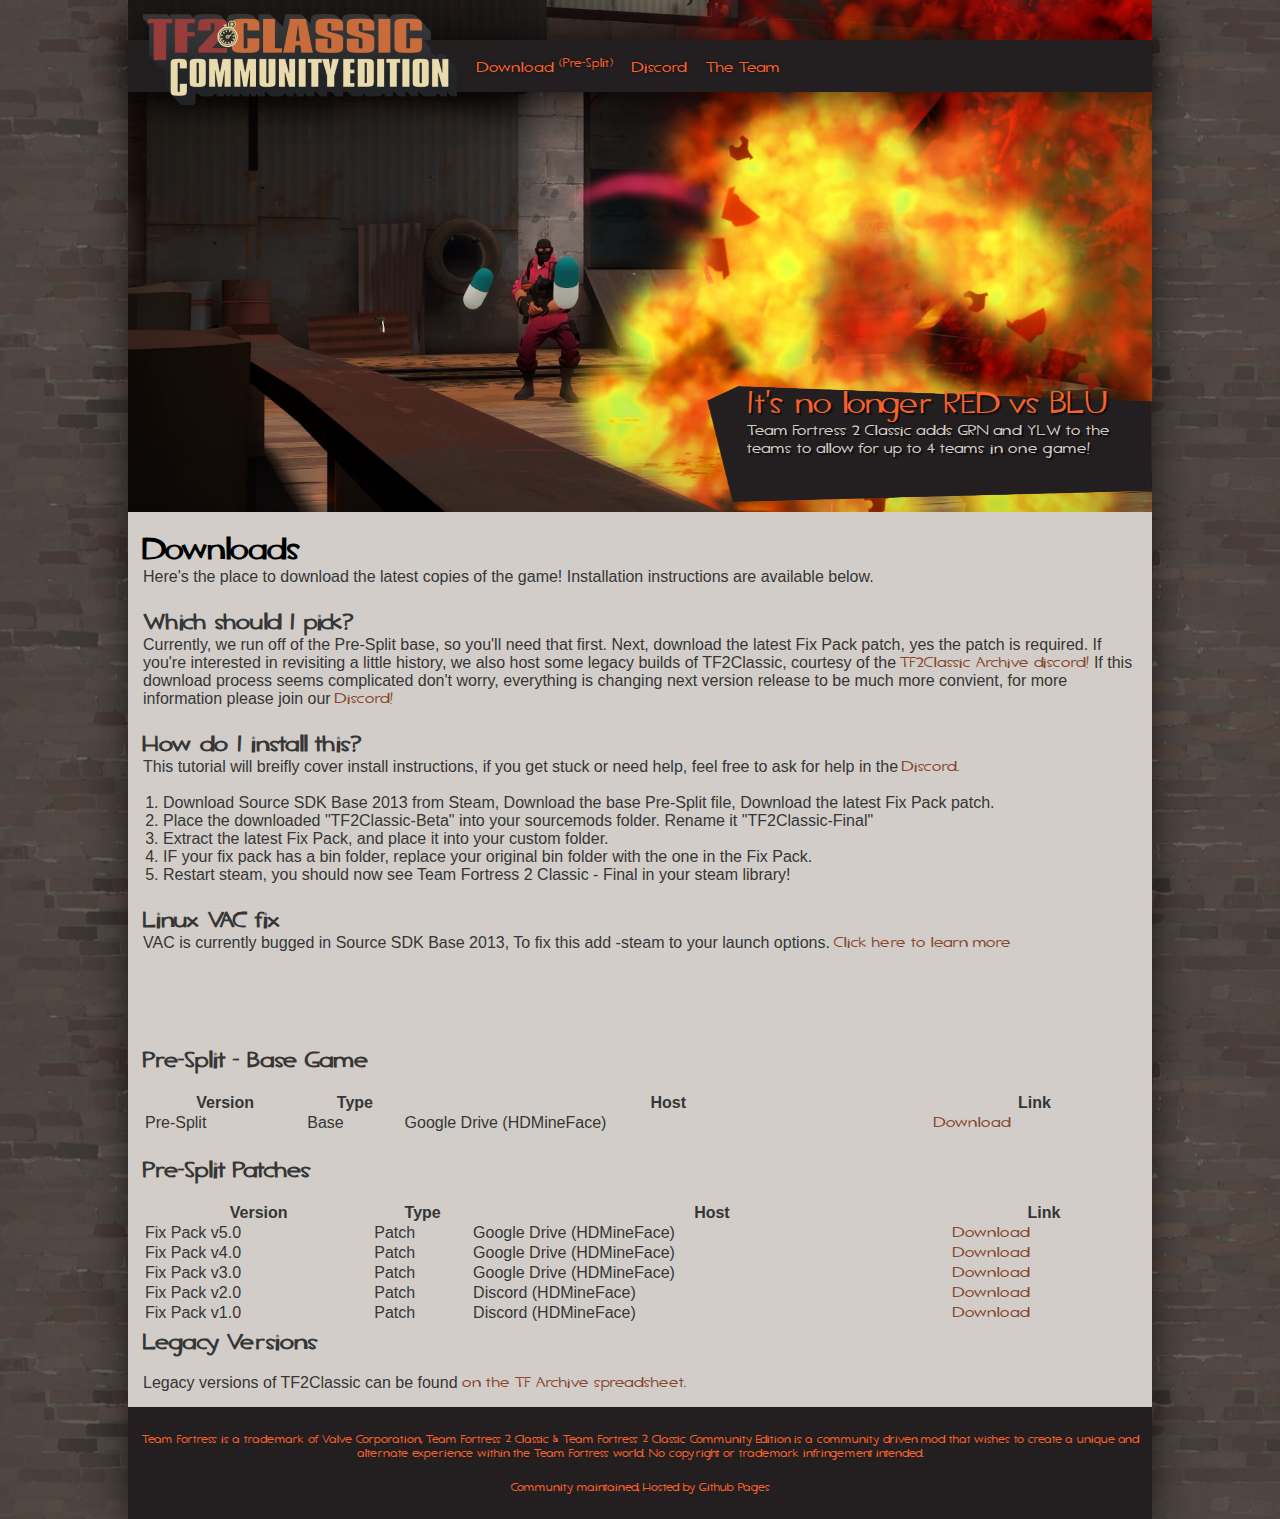
==== download.html @ 8db0d185 "INITIAL COMMIT" ====
<!DOCTYPE html>
<html>
<head>
<title>TF2 Classic - Downloads</title>
<link rel="icon" type="image/x-icon" href="content/favicon.png">
<meta name="viewport" content="width=device-width, initial-scale=1" />
<meta http-equiv="Content-Type" content="text/html;charset=utf-8" />
<link href="css/style.css?v=2006" rel="stylesheet" type="text/css" />
<link href="css/mobile.css?v=2006" media="(max-width: 1100px)" rel="stylesheet" type="text/css" />
<script src="https://cdnjs.cloudflare.com/ajax/libs/jquery/2.1.4/jquery.min.js"></script>
</head>
<body>
<div id="wrapper">
<div id="links">
<span id="link_wrapper">
					<a href="index.html" id="logo_link_link"><img id="logo_link" src="content/newlogo.png" alt="Home"><span id="logo_link_text">Home</span></a>
					<a href="download.html">Download <sup>(Pre-Split)</sup></a>
					<a href="https://discord.gg/7JStYpQbwM" target="_blank">Discord</a>
					<!--<a href="wiki/">Wiki</a>-->
					<a href="theteam.html">The Team</a>

</span>
</div>
<div id="content" class="row">
<div id="header">
<div id="info_box">
<p id="info_h1">It's no longer RED vs BLU</p><p id="info_body">Team Fortress 2 Classic adds GRN and YLW to the teams to allow for up to 4 teams in one game!</p> </div>
</div>
<div id="body">
<h1>Downloads</h1>
<p>
Here's the place to download the latest copies of the game! Installation
instructions are available below.  
</p>
<br />
<h2>Which should I pick?</h2>
<p>
Currently, we run off of the Pre-Split base, so you'll need that first.  Next, download the latest Fix Pack patch, yes the patch is required.  If you're interested in 
revisiting a little history, we also host some legacy builds of TF2Classic, courtesy of the <a rel="nofollow" target="_blank" href="https://discord.gg/Wd7UVA6">TF2Classic Archive discord!</a>
If this download process seems complicated don't worry, everything is changing next version release to be much more convient, for more information please join our <a rel="nofollow" target="_blank" href="https://discord.gg/7JStYpQbwM">Discord!</a>
</p>
<br />
<h2>How do I install this?</h2>
<p>
This tutorial will breifly cover install instructions, if you get stuck or need help, feel free to ask for help in the <a rel="nofollow" target="_blank" href="https://discord.gg/7JStYpQbwM">Discord.</a><br><br>
<ol>
	<li>Download Source SDK Base 2013 from Steam, Download the base Pre-Split file, Download the latest Fix Pack patch.</li>
	<li>Place the downloaded "TF2Classic-Beta" into your sourcemods folder.  Rename it "TF2Classic-Final"</li>
	<li>Extract the latest Fix Pack, and place it into your custom folder.</li>
	<li>IF your fix pack has a bin folder, replace your original bin folder with the one in the Fix Pack.</li>
	<li>Restart steam, you should now see Team Fortress 2 Classic - Final in your steam library!</li>
</ol>
</p>
<br />
<h2>Linux VAC fix</h2>
<p>
VAC is currently bugged in Source SDK Base 2013, To fix this add -steam to your launch options.
<a href="https://support.steampowered.com/kb_article.php?ref=1040-JWMT-2947">Click here to learn more</a> <!--chat is this real-->
</p>
<br /><br /><br /><br /><br />
<p>
<h2>Pre-Split - Base Game</h2><br>
<table width="100%">
<tr>
<th>Version</th>
<th>Type</th>
<th>Host</th>
<th>Link</th>
</tr>
<tr>
<td>Pre-Split</td>
<td>Base</td>
<td>Google Drive (HDMineFace)</td>
<td><a href="https://drive.google.com/file/d/1mcj-W50K_67Esx6Dm3X7Z6Ss87gpLYz_/view" target="_blank">Download</a></td>
</tr>
</table>
<br>
<h2>Pre-Split Patches</h2><br>
<table width="100%">
<tr>
<th>Version</th>
<th>Type</th>
<th>Host</th>
<th>Link</th>
</tr>
<tr>
<td>Fix Pack v5.0</td>
<td>Patch</td>
<td>Google Drive (HDMineFace)</td>
<td><a href="https://drive.google.com/file/d/12K1KB7Wfsn54fZXO998Hi6PZSD3HfFP9/view" target="_blank">Download</a></td>
</tr>
<tr>
<td>Fix Pack v4.0</td>
<td>Patch</td>
<td>Google Drive (HDMineFace)</td>
<td><a href="https://drive.google.com/file/d/1LiQtRQ_v2WaLkdJrACrVoSXcyKBgucEl/view" target="_blank">Download</a></td>
</tr>
<tr>
<td>Fix Pack v3.0</td>
<td>Patch</td>
<td>Google Drive (HDMineFace)</td>
<td><a href="https://drive.google.com/file/d/1knxQzTIyWs5ltkPw5pcz5ayWauBz09x5/view" target="_blank">Download</a></td>
</tr>
<tr>
<td>Fix Pack v2.0</td>
<td>Patch</td>
<td>Discord (HDMineFace)</td>
<td><a href="https://cdn.discordapp.com/attachments/805562827304599585/806686668547555369/TF2c_Fix_Pack_v2.7z?ex=65f24881&is=65dfd381&hm=160febdf390e6d7568b8726cb91642770b8215f9e94faa49e813422758547661&" target="_blank">Download</a></td>
</tr>
<tr>
<td>Fix Pack v1.0</td>
<td>Patch</td>
<td>Discord (HDMineFace)</td>
<td><a href="https://cdn.discordapp.com/attachments/805567568899211265/805601078447833108/TF2c_FIX_PACK_v1.7z?ex=65f78ff8&is=65e51af8&hm=87f4d8f2254c68b0dea73985b55d25ccab9ba93156c043c28b1d67433fbe71c7&" target="_blank">Download</a></td>
</tr>
</table>
<h2>Legacy Versions</h2><br>
<p>Legacy versions of TF2Classic can be found <a href="https://docs.google.com/spreadsheets/d/1nrf9eDrGGKlB16_8RR-Fq1ERu5PinhDa-HQnFAqVSZM/edit#gid=1480386432" target="_blank">on the TF Archive spreadsheet.</a></p>
</p>
 </div>
<div id="footer">
<span class="row">
<p>
							Team Fortress is a trademark of Valve Corporation, Team Fortress 2 Classic & 
							Team Fortress 2 Classic Community Edition is a community driven mod that 
							wishes to create a unique and alternate experience within the Team Fortress world.
							No copyright or trademark infringement intended.
</p>
<p>
<a href="https://pages.github.com/" title="Community maintained, Hosted by Github Pages">Community maintained, Hosted by Github Pages</a>
</p>
</span>
</div>
</div>
</div>
</body>
</html>
---- css/style.css ----
@import url(fonts/tf2_font.css);

*
{
	padding: 0px;
	margin: 0px;
}

body
{
	background: #4c433f;
	background-image: url( "../content/brick_wall_tall.png" );
	background-repeat: repeat-y;
	background-position: center center;
}

html, body, #wrapper
{
	min-width: 1024px;
	width: 100%;
	color: #363636;
}

img
{
	border: 0px;
}

a
{
	color: #F9612C;
	text-decoration: none;
	font-family: "tf2secondary";
}

a:hover
{
	color: #F9612C;
	text-decoration: underline;
}

#wrapper
{
	width: 100%;
}

#content
{
	box-shadow: 0px 10px 40px rgba( 0, 0, 0, 0.66 );
}

#links
{
	position: absolute;
	top: 40px;
	left: 50%;
	width: 100%;
	max-width: 1024px;
	margin-left: -512px;
	background: #231F20;
	box-shadow: 0px 10px 40px -7.5px rgba( 0, 0, 0, 0.66 ), 0px -10px 40px -7.5px rgba( 0, 0, 0, 0.66 );
	z-index: 1;
}

#links a
{
	padding-right: 15px;
	text-shadow: 0px 0px 3px rgba( 0, 0, 0, 0.5 );
}

#link_wrapper
{
	padding: 15px;
	padding-left: 330px;
	display: block;
	width: 679px;
}

#logo_link
{
	position: absolute;
	top: -30px;
	left: 15px;
	transition: 0.3s all;
}

#logo_link:hover
{
	filter: contrast( 0.5 ) brightness( 1.5 );
	-webkit-filter: contrast( 0.5 ) brightness( 1.5 );
}

#logo_link_text
{
	display: inline-block;
	width: 0px;
	overflow: hidden;
}

.row
{
	width: 1024px;
	display: block;
	margin: auto;
}

#header
{
	background-image: url( "../content/banner_image_beta3.png?cache=0" );
	background-size: cover;
	background-position: center center;
	box-shadow: inset 0px 0px 200px rgba( 0, 0, 0, 0.4 );
	position: relative;
	height: 512px;
}

#body
{
	padding: 15px;
	background: #D2CDC8;
	font-family: arial, helvetica;
	position: relative;
}

#body h1, #body h2
{
	padding-top: 5px;
	font-family: "tf2secondary";
}

#body h1, #body h1 a
{
	color: #000;
}

#body a
{
	color: #88472E;
}

#posts
{
	display: inline-block;
	width: 738px;
}

#side
{
	display: inline-block;
	width: 234px;
	padding: 15px;
	margin-left: 8px;
	background: rgba( 100, 100, 100, 0.1 );
	position: absolute;
	top: 0px;
	bottom: 0px;
	right: 0px;
	overflow-y: auto;
}

.side_h1
{
	font-size: 25px;
	font-family: "tf2secondary";
}

.post img
{
	max-width: 100%;
}

#side img
{
	width: 100%;
}

#footer
{
	text-align: center;
	font-family: "tf2secondary";
	background: #231F20;
	color: #F9612C;
	z-index: 1;
	padding: 15px;
	padding-left: 0px;
	padding-right: 0px;
	font-size: 12px;
}

.post
{
	padding-bottom: 20px;
}

#footer p
{
	padding: 10px;
}

li
{
	margin-left: 20px;
}

td
{
	vertical-align: text-top;
}

#info_box
{
	position: absolute;
	bottom: 10px;
	right: 0px;
	background-image: url( "../content/infobox.png" );
	background-size: 100% 100%;
	padding-top: 0px;
	padding-left: 40px;
	padding-right: 5px;
	padding-bottom: 10px;
	width: 400px;
}

#info_h1
{
	font-family: "tf2secondary";
	font-size: 32px;
	text-shadow: 2px 2px 1px rgba( 0, 0, 0, 0.66 );
	color: #F9612C;
}

#info_body
{
	font-family: "tf2secondary";
	text-shadow: 2px 2px 1px rgba( 0, 0, 0, 0.66 );
	color: #D2CDC8;
	min-height: 70px;
	max-height: 135px;
	overflow-y: auto;
}

.post_content img
{
	display: block;
	margin: auto;
}
---- css/mobile.css ----
html, body, #wrapper
{
	min-width: 0px;
}

#links
{
	position: absolute;
	top: 40px;
	left: 0px;
	max-width: 100%;
	margin-left: 0px;
	overflow: hidden;
}

#link_wrapper
{
	width: 100%;
	padding-left: 0px;
	padding-right: 0px;
	text-align: center;
}

#logo_link
{
	width: 0px;
}

#logo_link_text
{
	width: auto;
	display: inline;
}

#content, .row, #links
{
	width: 100%;
}

#header
{
	height: 300px;
}

#posts
{
	display: inline-block;
	width: 100%;
}

#side
{
	display: inline-block;
	width: 0%;
	opacity: 0;
}

#header #webgl_slider
{
	width: 0px;
	height: 0px;
	opacity: 0;
}

#header:hover #webgl_slider
{
	opacity: 0;
}

#info_box
{
	width: 0px;
	height: 0px;
	opacity: 0;
	position: absolute;
	top: 0px;
	left: 0px;
	padding: 0px;
}
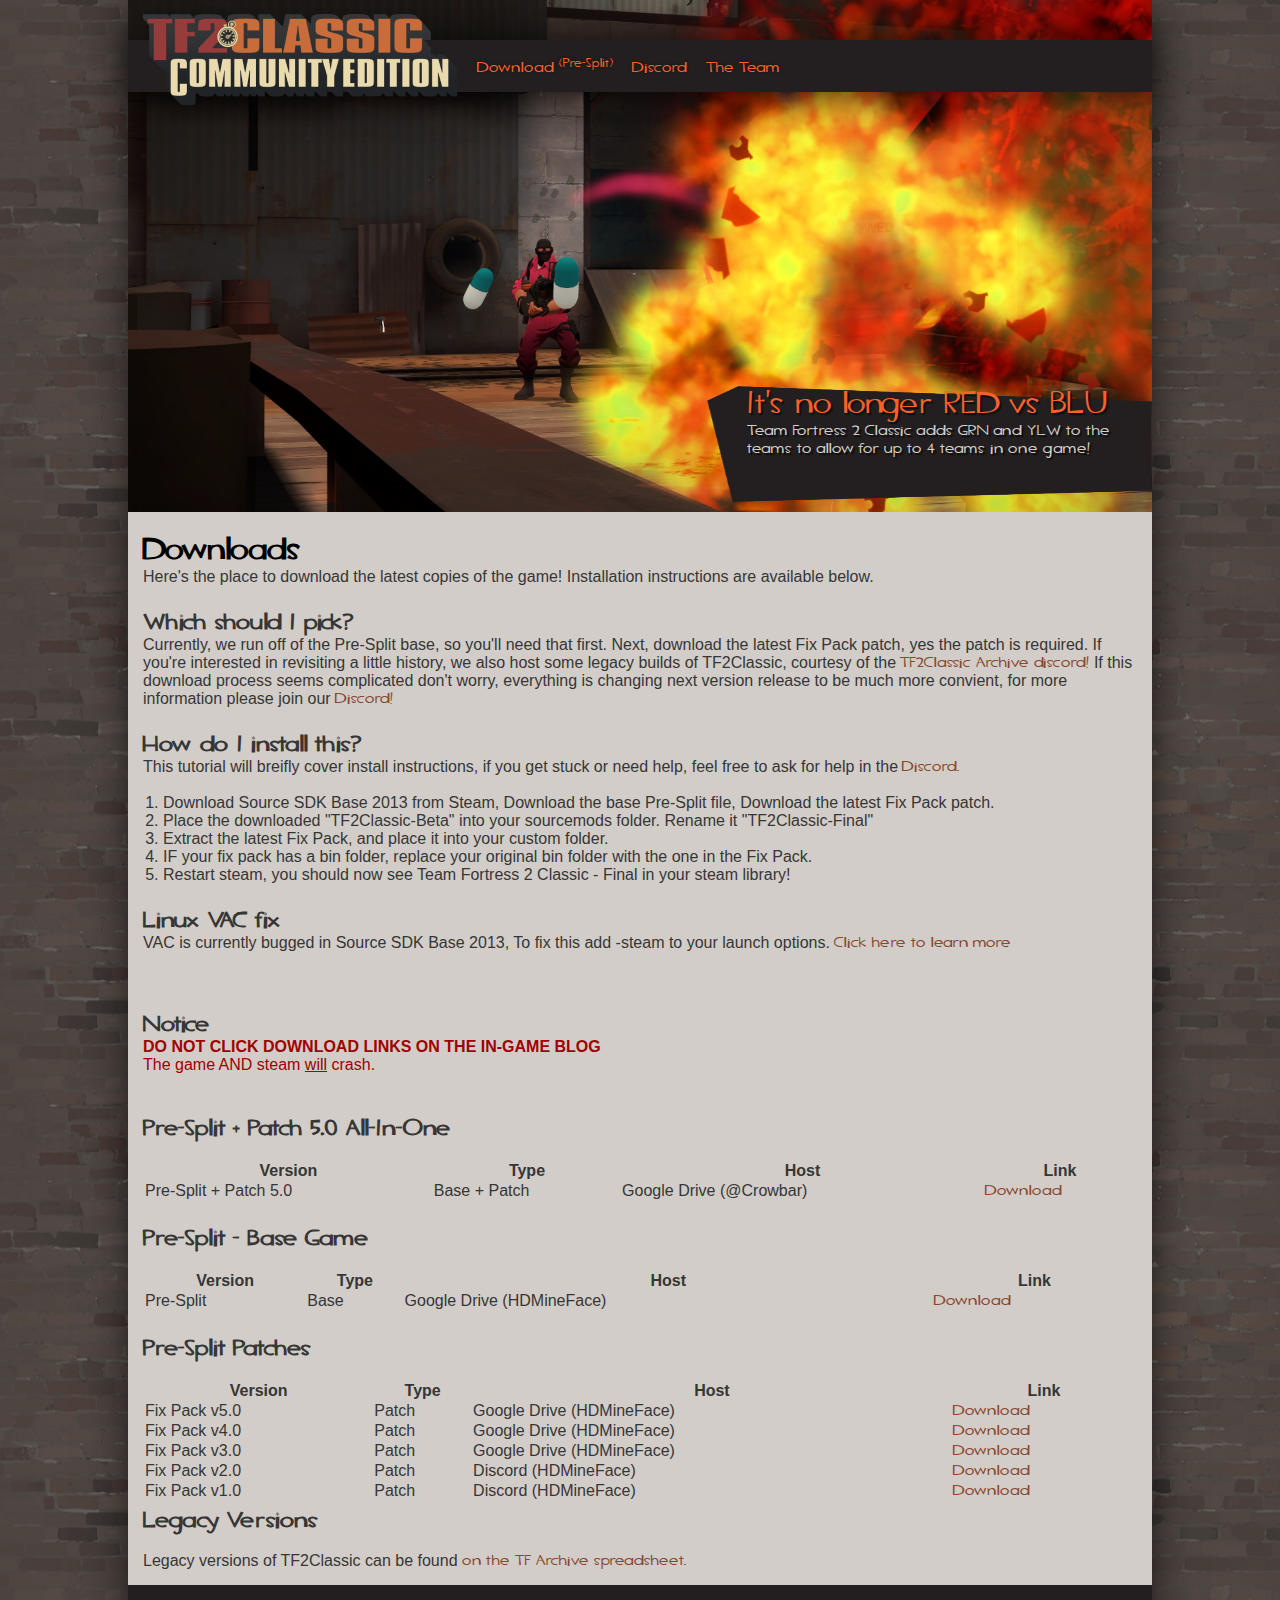
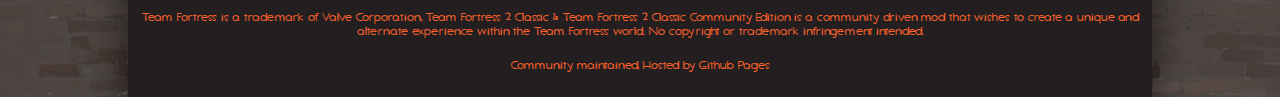
==== commit 40e5971f: "Fixed some grammar, re-explained some things." ====
--- a/download.html
+++ b/download.html
@@ -7,7 +7,13 @@
 <meta http-equiv="Content-Type" content="text/html;charset=utf-8" />
 <link href="css/style.css?v=2006" rel="stylesheet" type="text/css" />
 <link href="css/mobile.css?v=2006" media="(max-width: 1100px)" rel="stylesheet" type="text/css" />
-<script src="https://cdnjs.cloudflare.com/ajax/libs/jquery/2.1.4/jquery.min.js"></script>
+<!--<script src="https://cdnjs.cloudflare.com/ajax/libs/jquery/2.1.4/jquery.min.js"></script>  tbh i dont know what this does lol-->
+	<meta property="og:type" content="website">
+	<meta property="og:title" content="TF2 Classic - A TF2 Mod!" />
+	<meta property="og:description" content="Team Fortress 2 Classic: Community Edition is a community archival project for TF2c's cut Deathmatch mode and all of it's content." />
+	<meta property="og:url" content="https://hdmineface.github.io/index" />
+	<meta property="og:image" content="https://hdmineface.github.io/banner.png" />
+	<meta name="twitter:card" content="summary_large_image">
 </head>
 <body>
 <div id="wrapper">
@@ -15,7 +21,7 @@
 <span id="link_wrapper">
 					<a href="index.html" id="logo_link_link"><img id="logo_link" src="content/newlogo.png" alt="Home"><span id="logo_link_text">Home</span></a>
 					<a href="download.html">Download <sup>(Pre-Split)</sup></a>
-					<a href="https://discord.gg/7JStYpQbwM" target="_blank">Discord</a>
+					<a href="https://discord.gg/7JStYpQbwM">Discord</a>
 					<!--<a href="wiki/">Wiki</a>-->
 					<a href="theteam.html">The Team</a>
 
@@ -36,13 +42,13 @@
 <h2>Which should I pick?</h2>
 <p>
 Currently, we run off of the Pre-Split base, so you'll need that first.  Next, download the latest Fix Pack patch, yes the patch is required.  If you're interested in 
-revisiting a little history, we also host some legacy builds of TF2Classic, courtesy of the <a rel="nofollow" target="_blank" href="https://discord.gg/Wd7UVA6">TF2Classic Archive discord!</a>
+revisiting a little history, we also host some legacy builds of TF2Classic, courtesy of the <a href="https://discord.gg/Wd7UVA6">TF2Classic Archive discord!</a>
 If this download process seems complicated don't worry, everything is changing next version release to be much more convient, for more information please join our <a rel="nofollow" target="_blank" href="https://discord.gg/7JStYpQbwM">Discord!</a>
 </p>
 <br />
 <h2>How do I install this?</h2>
 <p>
-This tutorial will breifly cover install instructions, if you get stuck or need help, feel free to ask for help in the <a rel="nofollow" target="_blank" href="https://discord.gg/7JStYpQbwM">Discord.</a><br><br>
+This tutorial will breifly cover install instructions, if you get stuck or need help, feel free to ask for help in the <a href="https://discord.gg/7JStYpQbwM">Discord.</a><br><br>
 <ol>
 	<li>Download Source SDK Base 2013 from Steam, Download the base Pre-Split file, Download the latest Fix Pack patch.</li>
 	<li>Place the downloaded "TF2Classic-Beta" into your sourcemods folder.  Rename it "TF2Classic-Final"</li>
@@ -57,9 +63,29 @@
 VAC is currently bugged in Source SDK Base 2013, To fix this add -steam to your launch options.
 <a href="https://support.steampowered.com/kb_article.php?ref=1040-JWMT-2947">Click here to learn more</a> <!--chat is this real-->
 </p>
-<br /><br /><br /><br /><br />
+<br /><br /><br />
 <p>
-<h2>Pre-Split - Base Game</h2><br>
+<h2>Notice</h2>
+<p style="color: rgb( 160, 0, 0 );"><b>DO NOT CLICK DOWNLOAD LINKS ON THE IN-GAME BLOG</b><br>The game AND steam <u>will</u> crash.</p><br /><br />
+<h2>Pre-Split + Patch 5.0 All-In-One</h2>
+<br>
+<table width="100%">
+<tr>
+<th>Version</th>
+<th>Type</th>
+<th>Host</th>
+<th>Link</th>
+</tr>
+<tr>
+<td>Pre-Split + Patch 5.0</td>
+<td>Base + Patch</td>
+<td>Google Drive (@Crowbar)</td>
+<td><a href="https://drive.google.com/file/d/1Krs1Z-vqkLIfrxV76k8oezH6siGBjQ4Q/view" target="_blank">Download</a></td>
+</tr>
+</table>
+<br>
+<h2>Pre-Split - Base Game</h2>
+<br>
 <table width="100%">
 <tr>
 <th>Version</th>
